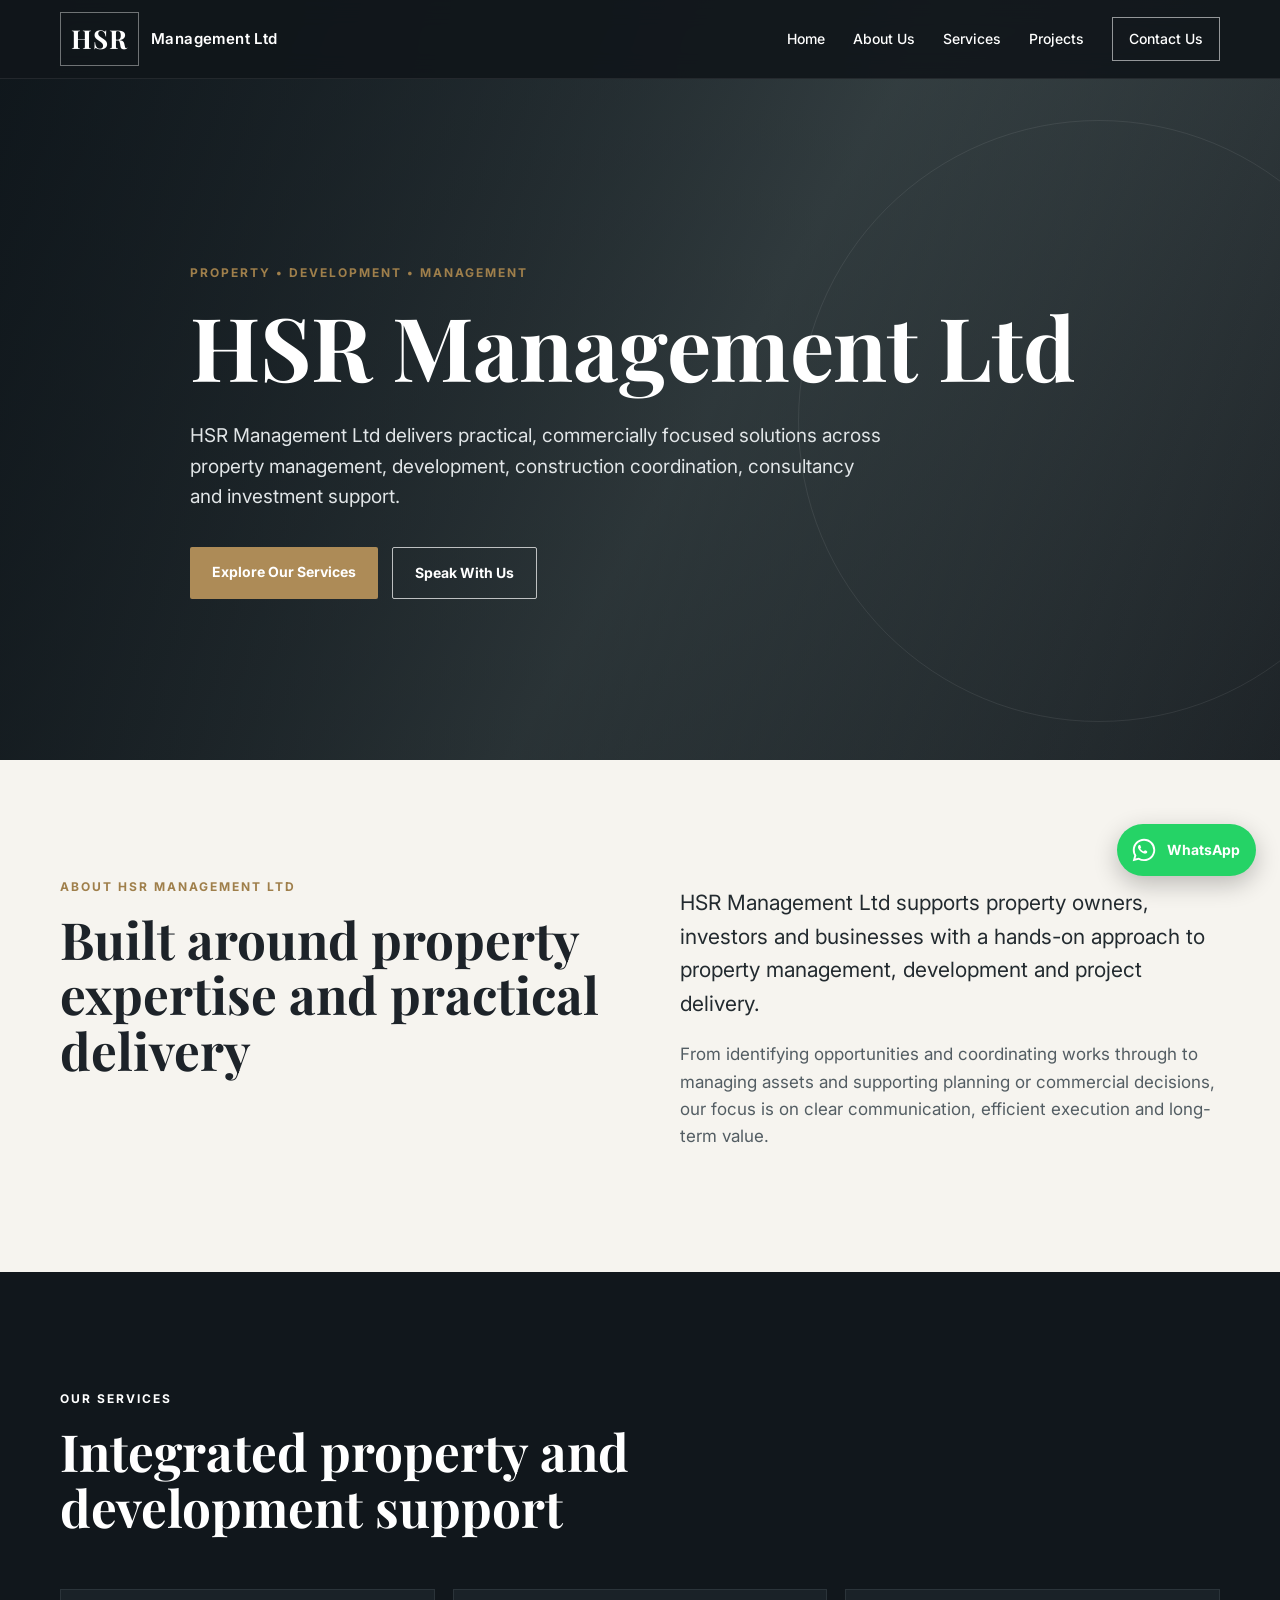
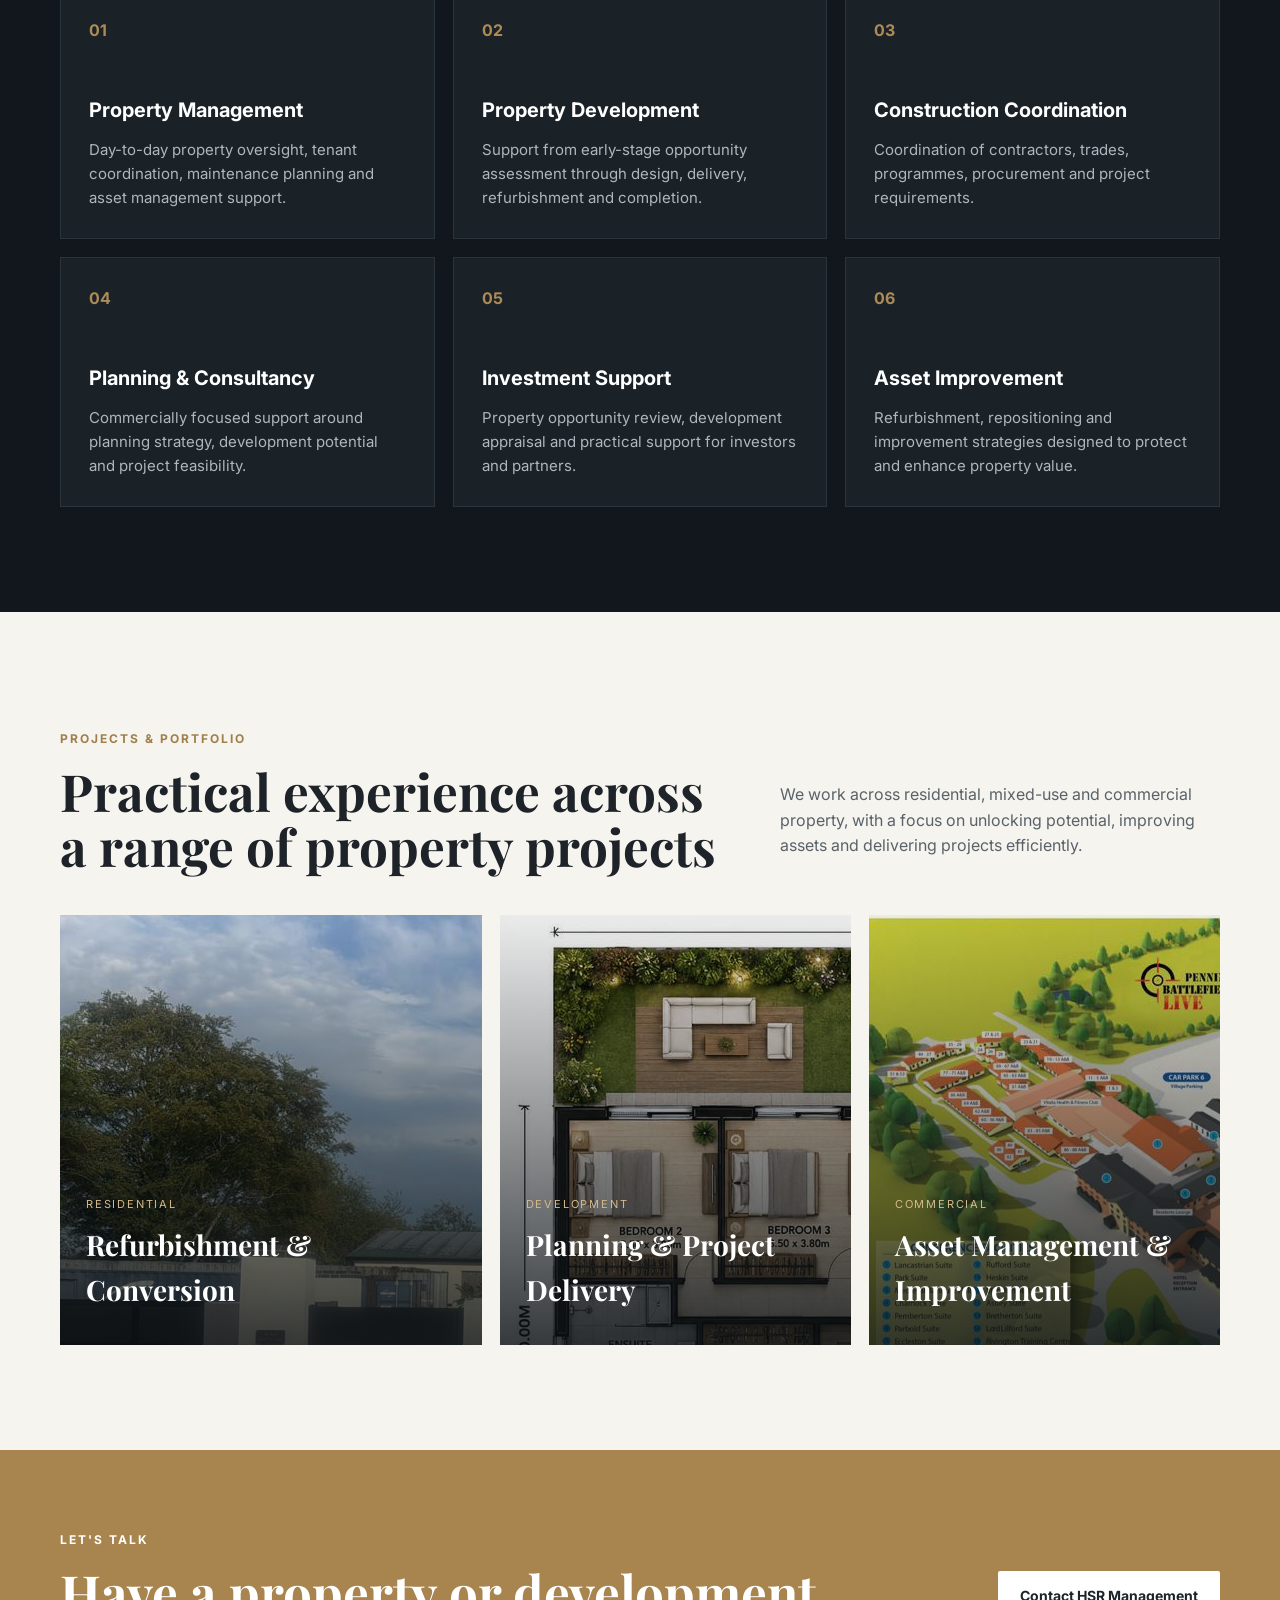
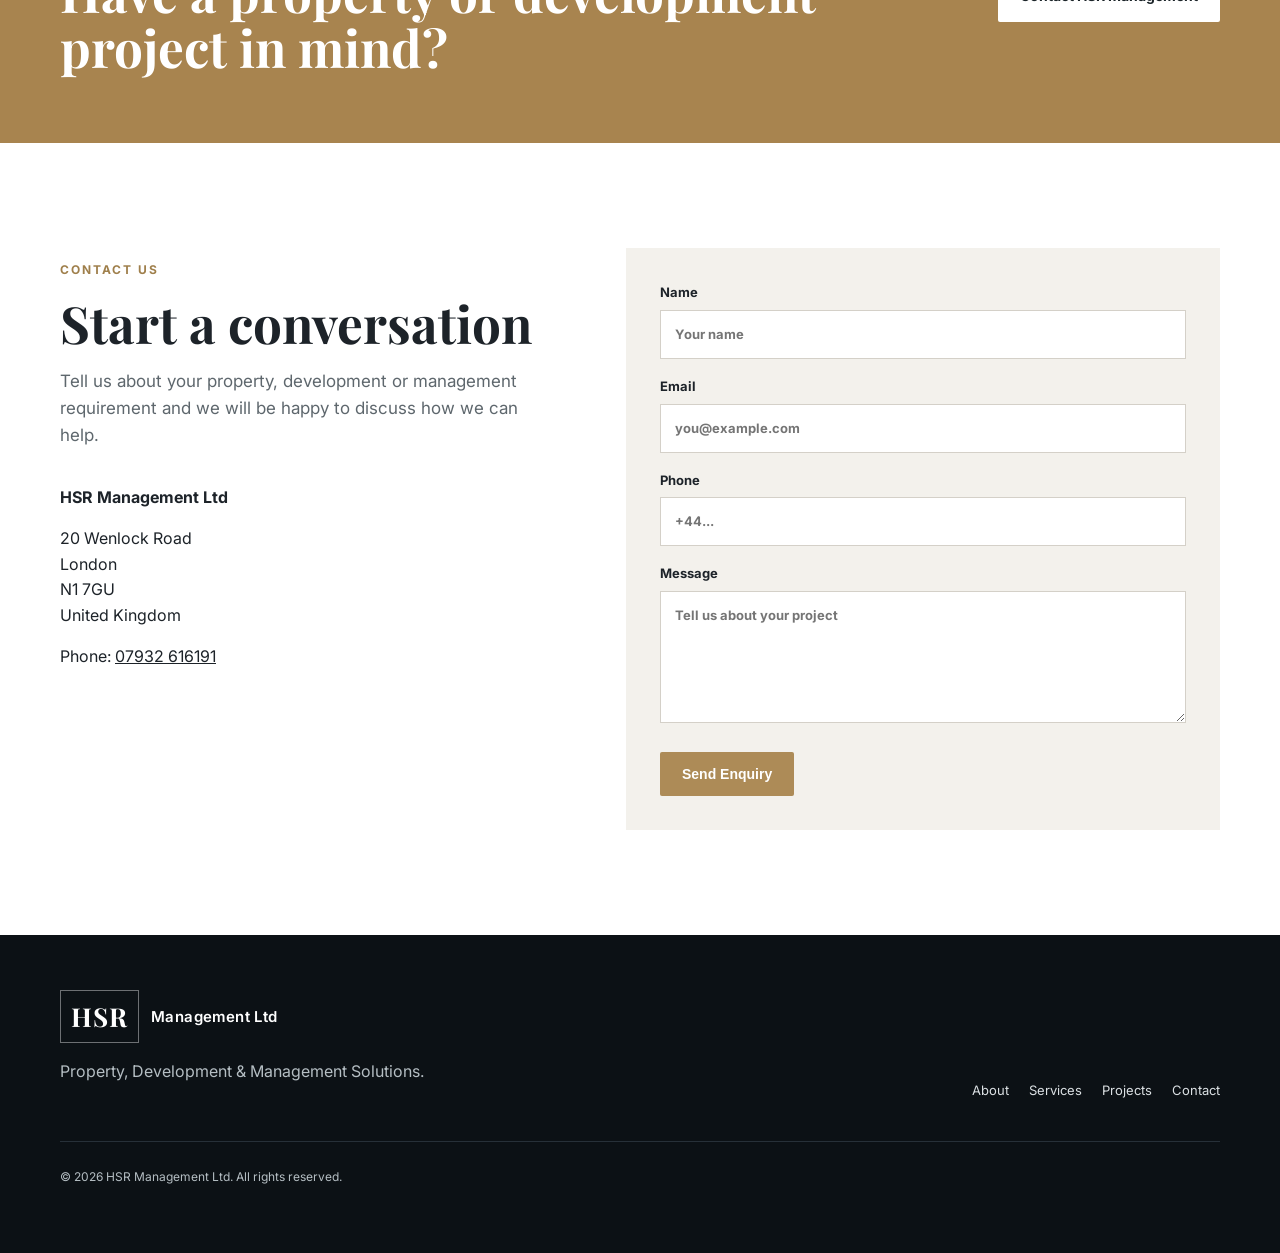
==== index.html @ 00a62949 "HSR website image placement: add tis photo to the planning & project delivery" ====
<!DOCTYPE html>
<html lang="en">
<head>
  <meta charset="UTF-8" />
  <meta name="viewport" content="width=device-width, initial-scale=1.0" />
  <title>HSR Management Ltd | Property, Development & Management Solutions</title>
  <meta name="description" content="HSR Management Ltd provides property management, development, construction coordination, consultancy and investment support across the UK." />
  <link rel="preconnect" href="https://fonts.googleapis.com">
  <link rel="preconnect" href="https://fonts.gstatic.com" crossorigin>
  <link href="https://fonts.googleapis.com/css2?family=Inter:wght@400;500;600;700&family=Playfair+Display:wght@600;700&display=swap" rel="stylesheet">
  <link rel="stylesheet" href="styles.css" />
</head>
<body>
  <header class="site-header">
    <div class="container nav-wrap">
      <a href="#home" class="brand">
        <span class="brand-mark">HSR</span>
        <span class="brand-text">Management Ltd</span>
      </a>
      <button class="menu-toggle" aria-label="Open menu">☰</button>
      <nav class="main-nav">
        <a href="#home">Home</a>
        <a href="#about">About Us</a>
        <a href="#services">Services</a>
        <a href="#projects">Projects</a>
        <a href="#contact" class="nav-cta">Contact Us</a>
      </nav>
    </div>
  </header>

  <main>
    <section id="home" class="hero">
      <div class="hero-overlay"></div>
      <div class="container hero-content">
        <p class="eyebrow">PROPERTY • DEVELOPMENT • MANAGEMENT</p>
        <h1>HSR Management Ltd</h1>
        <p class="hero-copy">
          HSR Management Ltd delivers practical, commercially focused solutions across property management,
          development, construction coordination, consultancy and investment support.
        </p>
        <div class="hero-actions">
          <a href="#services" class="btn btn-primary">Explore Our Services</a>
          <a href="#contact" class="btn btn-secondary">Speak With Us</a>
        </div>
      </div>
    </section>

    <section id="about" class="section section-light">
      <div class="container split">
        <div>
          <p class="section-kicker">ABOUT HSR MANAGEMENT LTD</p>
          <h2>Built around property expertise and practical delivery</h2>
        </div>
        <div class="about-copy">
          <p>
            HSR Management Ltd supports property owners, investors and businesses with a hands-on approach
            to property management, development and project delivery.
          </p>
          <p>
            From identifying opportunities and coordinating works through to managing assets and supporting
            planning or commercial decisions, our focus is on clear communication, efficient execution and
            long-term value.
          </p>
        </div>
      </div>
    </section>

    <section id="services" class="section section-dark">
      <div class="container">
        <p class="section-kicker light">OUR SERVICES</p>
        <h2 class="light">Integrated property and development support</h2>
        <div class="service-grid">
          <article class="card">
            <div class="icon">01</div>
            <h3>Property Management</h3>
            <p>Day-to-day property oversight, tenant coordination, maintenance planning and asset management support.</p>
          </article>
          <article class="card">
            <div class="icon">02</div>
            <h3>Property Development</h3>
            <p>Support from early-stage opportunity assessment through design, delivery, refurbishment and completion.</p>
          </article>
          <article class="card">
            <div class="icon">03</div>
            <h3>Construction Coordination</h3>
            <p>Coordination of contractors, trades, programmes, procurement and project requirements.</p>
          </article>
          <article class="card">
            <div class="icon">04</div>
            <h3>Planning &amp; Consultancy</h3>
            <p>Commercially focused support around planning strategy, development potential and project feasibility.</p>
          </article>
          <article class="card">
            <div class="icon">05</div>
            <h3>Investment Support</h3>
            <p>Property opportunity review, development appraisal and practical support for investors and partners.</p>
          </article>
          <article class="card">
            <div class="icon">06</div>
            <h3>Asset Improvement</h3>
            <p>Refurbishment, repositioning and improvement strategies designed to protect and enhance property value.</p>
          </article>
        </div>
      </div>
    </section>

    <section id="projects" class="section section-light">
      <div class="container">
        <div class="section-heading">
          <div>
            <p class="section-kicker">PROJECTS &amp; PORTFOLIO</p>
            <h2>Practical experience across a range of property projects</h2>
          </div>
          <p>
            We work across residential, mixed-use and commercial property, with a focus on unlocking potential,
            improving assets and delivering projects efficiently.
          </p>
        </div>
        <div class="project-grid">
          <a href="projects/refurbishment-conversion.html" class="project project-one" style="text-decoration:none; color:inherit;">
            <img src="images/1113.jpg" alt="Project - Refurbishment &amp; Conversion" class="project-image" />
            <div class="project-content">
              <span>Residential</span>
              <h3>Refurbishment &amp; Conversion</h3>
            </div>
          </a>
          <a href="projects/planning-project-delivery.html" class="project project-two" style="text-decoration:none; color:inherit;">
            <img src="images/1204.jpg" alt="Project - Planning &amp; Project Delivery" class="project-image" />
            <div class="project-content">
              <span>Development</span>
              <h3>Planning &amp; Project Delivery</h3>
            </div>
          </a>
          <a href="projects/asset-management-improvement.html" class="project project-three" style="text-decoration:none; color:inherit;">
            <img src="images/1200.jpg" alt="Project - Asset Management &amp; Improvement" class="project-image" />
            <div class="project-content">
              <span>Commercial</span>
              <h3>Asset Management &amp; Improvement</h3>
            </div>
          </a>
        </div>
      </div>
    </section>

    <section class="cta-strip">
      <div class="container cta-wrap">
        <div>
          <p class="section-kicker light">LET'S TALK</p>
          <h2 class="light">Have a property or development project in mind?</h2>
        </div>
        <a href="#contact" class="btn btn-white">Contact HSR Management</a>
      </div>
    </section>

    <section id="contact" class="section section-contact">
      <div class="container contact-grid">
        <div>
          <p class="section-kicker">CONTACT US</p>
          <h2>Start a conversation</h2>
          <p class="contact-intro">
            Tell us about your property, development or management requirement and we will be happy to discuss how we can help.
          </p>
          <div class="contact-details">
            <p><strong>HSR Management Ltd</strong></p>
            <p>20 Wenlock Road<br>London<br>N1 7GU<br>United Kingdom</p>
            <p>Phone: <a href="tel:+447932616191">07932 616191</a></p>
          </div>
        </div>
        <form class="contact-form" onsubmit="event.preventDefault(); alert('Thank you. Connect this form to your preferred email service when the domain is live.');">
          <label>
            Name
            <input type="text" name="name" placeholder="Your name" required />
          </label>
          <label>
            Email
            <input type="email" name="email" placeholder="you@example.com" required />
          </label>
          <label>
            Phone
            <input type="tel" name="phone" placeholder="+44..." />
          </label>
          <label>
            Message
            <textarea name="message" rows="5" placeholder="Tell us about your project"></textarea>
          </label>
          <button type="submit" class="btn btn-primary">Send Enquiry</button>
        </form>
      </div>
    </section>
  </main>

  <footer>
    <div class="container footer-wrap">
      <div>
        <div class="brand footer-brand">
          <span class="brand-mark">HSR</span>
          <span class="brand-text">Management Ltd</span>
        </div>
        <p>Property, Development &amp; Management Solutions.</p>
      </div>
      <div class="footer-links">
        <a href="#about">About</a>
        <a href="#services">Services</a>
        <a href="#projects">Projects</a>
        <a href="#contact">Contact</a>
      </div>
      <p class="copyright">© 2026 HSR Management Ltd. All rights reserved.</p>
    </div>
  </footer>

  <a class="whatsapp-float" href="https://wa.me/447704501328?text=Hi%2C%20I%27m%20contacting%20HSR%20Management%20through%20your%20website." target="_blank" rel="noopener noreferrer" aria-label="Chat with HSR Management on WhatsApp">
    <svg viewBox="0 0 32 32" aria-hidden="true" focusable="false">
      <path d="M19.11 17.21c-.26-.13-1.52-.75-1.75-.84-.24-.09-.41-.13-.58.13-.17.26-.67.84-.82 1.01-.15.17-.3.19-.56.06-.26-.13-1.08-.4-2.06-1.27-.76-.68-1.28-1.52-1.43-1.78-.15-.26-.02-.4.11-.53.12-.12.26-.3.39-.45.13-.15.17-.26.26-.43.09-.17.04-.32-.02-.45-.06-.13-.58-1.4-.8-1.92-.21-.5-.43-.43-.58-.44h-.5c-.17 0-.45.06-.69.32-.24.26-.91.89-.91 2.18s.93 2.53 1.06 2.7c.13.17 1.84 2.81 4.46 3.94.62.27 1.11.43 1.49.55.63.2 1.2.17 1.65.1.5-.07 1.52-.62 1.74-1.22.22-.6.22-1.11.15-1.22-.06-.11-.24-.17-.5-.30z"/>
      <path d="M16.02 3.2c-7.08 0-12.82 5.72-12.82 12.78 0 2.25.59 4.44 1.7 6.37L3.1 28.8l6.62-1.74a12.83 12.83 0 0 0 6.29 1.6h.01c7.08 0 12.82-5.72 12.82-12.78S23.1 3.2 16.02 3.2zm0 23.3h-.01a10.64 10.64 0 0 1-5.43-1.49l-.39-.23-3.93 1.03 1.05-3.82-.25-.39a10.57 10.57 0 0 1-1.64-5.66c0-5.84 4.77-10.59 10.63-10.59 2.84 0 5.5 1.1 7.5 3.1a10.5 10.5 0 0 1 3.12 7.49c0 5.84-4.77 10.59-10.65 10.59z"/>
    </svg>
    <span>WhatsApp</span>
  </a>

  <script>
    const toggle = document.querySelector('.menu-toggle');
    const nav = document.querySelector('.main-nav');
    toggle.addEventListener('click', () => nav.classList.toggle('open'));
    document.querySelectorAll('.main-nav a').forEach(a => a.addEventListener('click', () => nav.classList.remove('open')));
  </script>
</body>
</html>
---- styles.css ----
*{box-sizing:border-box}html{scroll-behavior:smooth}body{margin:0;font-family:Inter,Arial,sans-serif;color:#1d2329;background:#f6f4ef;line-height:1.6}.container{width:min(1160px,92%);margin:auto}.site-header{position:fixed;top:0;left:0;right:0;z-index:20;background:rgba(17,22,27,.92);backdrop-filter:blur(12px);border-bottom:1px solid rgba(255,255,255,.08)}.nav-wrap{height:78px;display:flex;align-items:center;justify-content:space-between}.brand{display:flex;align-items:center;gap:12px;text-decoration:none;color:#fff}.brand-mark{font-family:'Playfair Display',serif;font-size:26px;font-weight:700;letter-spacing:1px;border:1px solid rgba(255,255,255,.4);padding:5px 10px}.brand-text{font-size:15px;font-weight:600;letter-spacing:.4px}.main-nav{display:flex;gap:28px;align-items:center}.main-nav a{color:#fff;text-decoration:none;font-size:14px;font-weight:500}.nav-cta{border:1px solid rgba(255,255,255,.55);padding:10px 16px}.menu-toggle{display:none;background:none;border:0;color:#fff;font-size:26px}.hero{min-height:760px;display:flex;align-items:center;position:relative;background:linear-gradient(120deg,#1d2a32,#4d5b5d 55%,#252b2f);overflow:hidden}.hero:after{content:"";position:absolute;width:600px;height:600px;border:1px solid rgba(255,255,255,.08);border-radius:50%;right:-120px;top:120px}.hero-overlay{position:absolute;inset:0;background:linear-gradient(90deg,rgba(10,15,19,.72),rgba(10,15,19,.26))}.hero-content{position:relative;z-index:2;color:#fff;padding-top:90px;max-width:900px}.eyebrow,.section-kicker{font-size:12px;letter-spacing:2px;font-weight:700;color:#9f7f4b;margin-bottom:16px}.hero h1,.section h2,.cta-strip h2{font-family:'Playfair Display',serif;line-height:1.08;margin:0}.hero h1{font-size:clamp(52px,7vw,88px);max-width:900px}.hero-copy{font-size:19px;max-width:700px;color:#e1e5e7;margin:28px 0 34px}.hero-actions{display:flex;gap:14px;flex-wrap:wrap}.btn{display:inline-block;padding:14px 22px;text-decoration:none;font-weight:700;font-size:14px;border-radius:2px;border:0;cursor:pointer}.btn-primary{background:#ad8b57;color:#fff}.btn-secondary{border:1px solid rgba(255,255,255,.7);color:#fff;background:transparent}.btn-white{background:#fff;color:#1b2429}.section{padding:105px 0}.section-light{background:#f6f4ef}.section-dark{background:#11171c}.section h2,.cta-strip h2{font-size:clamp(36px,4vw,56px);max-width:760px}.light{color:#fff}.split{display:grid;grid-template-columns:1fr 1fr;gap:80px;align-items:start}.about-copy{font-size:17px;color:#535d63}.about-copy p:first-child{font-size:21px;color:#222a2f}.service-grid{display:grid;grid-template-columns:repeat(3,1fr);gap:18px;margin-top:54px}.card{background:#1a2228;border:1px solid #2b343a;padding:28px;min-height:250px}.card .icon{color:#ad8b57;font-weight:700;margin-bottom:50px}.card h3{color:#fff;margin:0 0 12px;font-size:20px}.card p{color:#aeb7bc;margin:0;font-size:15px}.section-heading{display:grid;grid-template-columns:1.2fr .8fr;gap:60px;align-items:end;margin-bottom:40px}.section-heading>p{color:#596269;font-size:16px}.project-grid{display:grid;grid-template-columns:1.2fr 1fr 1fr;gap:18px}.project{height:430px;position:relative;overflow:hidden;background-size:cover;background-position:center}.project:before{content:"";position:absolute;inset:0;background:linear-gradient(to top,rgba(10,15,18,.82),rgba(10,15,18,.08))}.project-one{background:linear-gradient(145deg,#6c787e,#2f3b42)}.project-two{background:linear-gradient(145deg,#9b8c78,#4a4844)}.project-three{background:linear-gradient(145deg,#53635d,#24302c)}.project-content{position:absolute;left:26px;right:26px;bottom:24px;color:#fff}.project-content span{font-size:11px;letter-spacing:1.8px;text-transform:uppercase;color:#d4b98b}.project-content h3{font-family:'Playfair Display',serif;font-size:28px;margin:8px 0}.cta-strip{background:#a8844f;padding:68px 0}.cta-wrap{display:flex;align-items:center;justify-content:space-between;gap:30px}.section-contact{background:#fff}.contact-grid{display:grid;grid-template-columns:.9fr 1.1fr;gap:80px}.contact-intro{font-size:17px;color:#5e676d;max-width:500px}.contact-details{margin-top:35px}.contact-details a{color:#1d2329}.contact-form{background:#f3f1ec;padding:34px}.contact-form label{display:block;font-size:13px;font-weight:700;margin-bottom:17px}.contact-form input,.contact-form textarea{width:100%;margin-top:7px;padding:13px 14px;border:1px solid #d4d0c8;background:#fff;font:inherit}.contact-form textarea{resize:vertical}.contact-form button{margin-top:6px}footer{background:#0c1115;color:#b5bec3;padding:55px 0}.footer-wrap{display:grid;grid-template-columns:1fr auto;gap:30px;align-items:end}.footer-brand{margin-bottom:12px}.footer-links{display:flex;gap:20px}.footer-links a{color:#dbe0e3;text-decoration:none;font-size:13px}.copyright{grid-column:1/-1;border-top:1px solid #273038;padding-top:25px;font-size:12px;margin-top:10px}
@media(max-width:800px){.main-nav{position:absolute;top:78px;left:0;right:0;background:#11171c;display:none;flex-direction:column;align-items:flex-start;padding:22px 4%}.main-nav.open{display:flex}.menu-toggle{display:block}.hero{min-height:680px}.split,.section-heading,.contact-grid{grid-template-columns:1fr;gap:32px}.service-grid{grid-template-columns:1fr}.project-grid{grid-template-columns:1fr}.project{height:330px}.cta-wrap{align-items:flex-start;flex-direction:column}.footer-wrap{grid-template-columns:1fr}.footer-links{flex-wrap:wrap}.section{padding:78px 0}}

/* Floating WhatsApp contact button */
.whatsapp-float{position:fixed;right:24px;bottom:24px;z-index:100;display:flex;align-items:center;gap:9px;background:#25D366;color:#fff;text-decoration:none;font-weight:700;font-size:14px;padding:12px 16px 12px 13px;border-radius:999px;box-shadow:0 8px 24px rgba(0,0,0,.24);transition:transform .18s ease,box-shadow .18s ease,background .18s ease}
.whatsapp-float:hover{transform:translateY(-2px);box-shadow:0 12px 28px rgba(0,0,0,.28);background:#20bd5a}
.whatsapp-float:focus-visible{outline:3px solid #fff;outline-offset:3px}
.whatsapp-float svg{width:28px;height:28px;fill:currentColor;flex:0 0 auto}
@media(max-width:600px){.whatsapp-float{right:16px;bottom:16px;padding:12px;border-radius:50%;width:56px;height:56px;justify-content:center}.whatsapp-float span{display:none}.whatsapp-float svg{width:31px;height:31px}}

/* Consolidated gallery styles */
:root{--gallery-columns:repeat(3,1fr)}
@media (max-width:900px){:root{--gallery-columns:repeat(2,1fr)}}
@media (max-width:600px){:root{--gallery-columns:repeat(1,1fr)}}
.gallery-grid{display:grid;grid-template-columns:var(--gallery-columns);gap:20px;width:100%}
.gallery-item{aspect-ratio:4 / 3;overflow:hidden;border-radius:6px;position:relative;display:block}
.gallery-item img{width:100%;height:100%;object-fit:cover;display:block;border-radius:inherit}
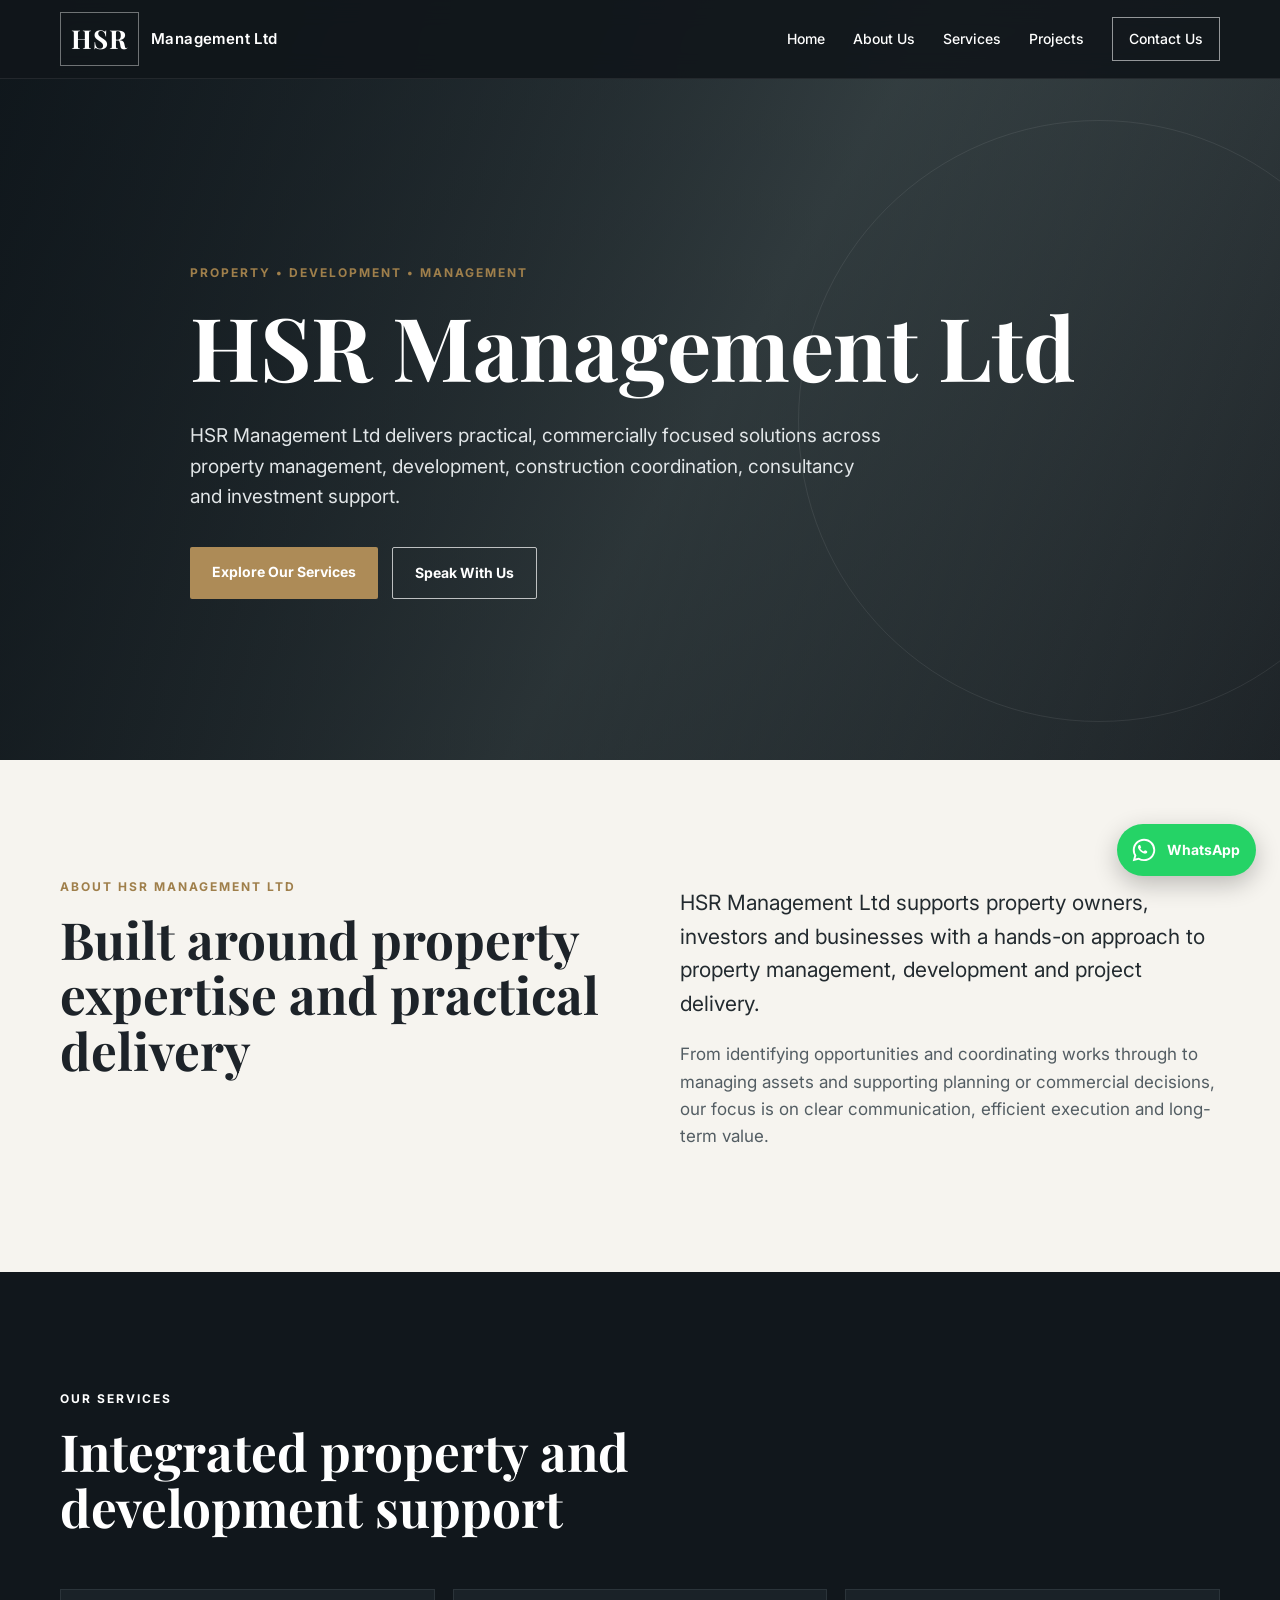
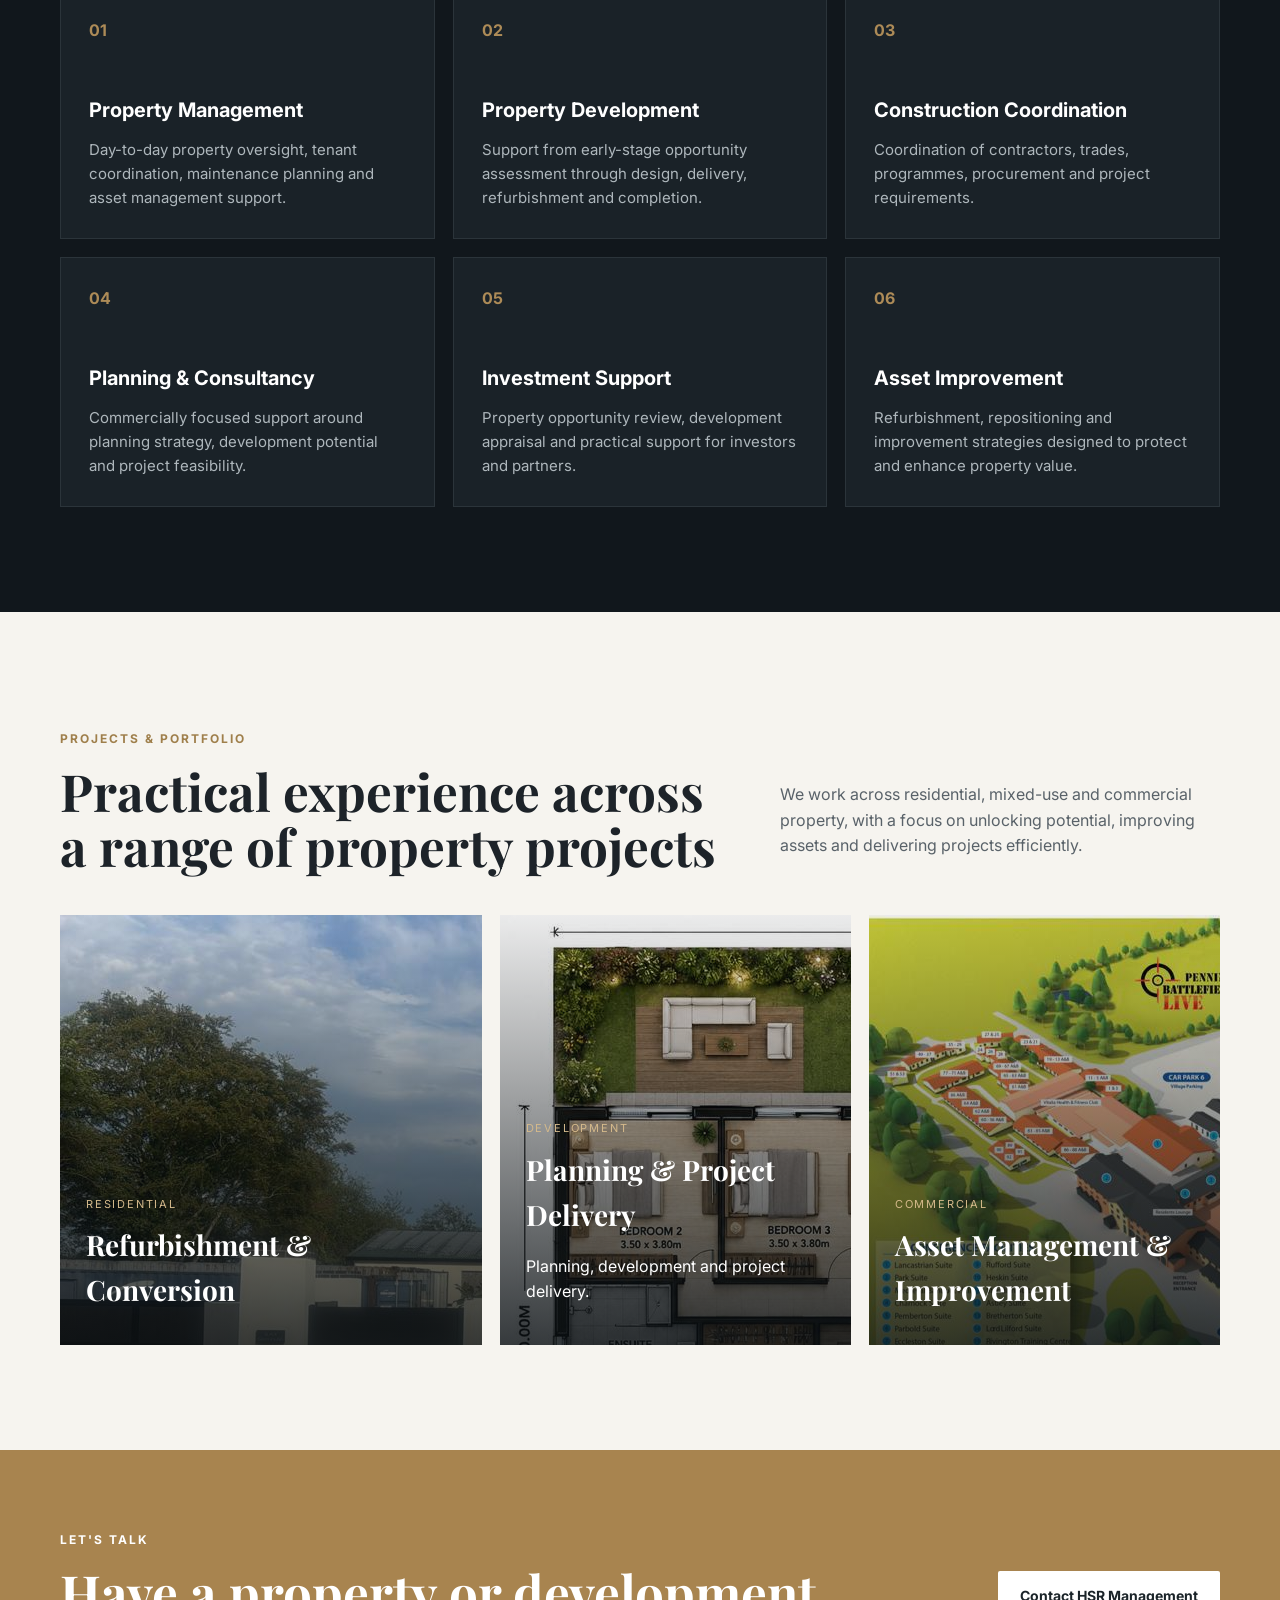
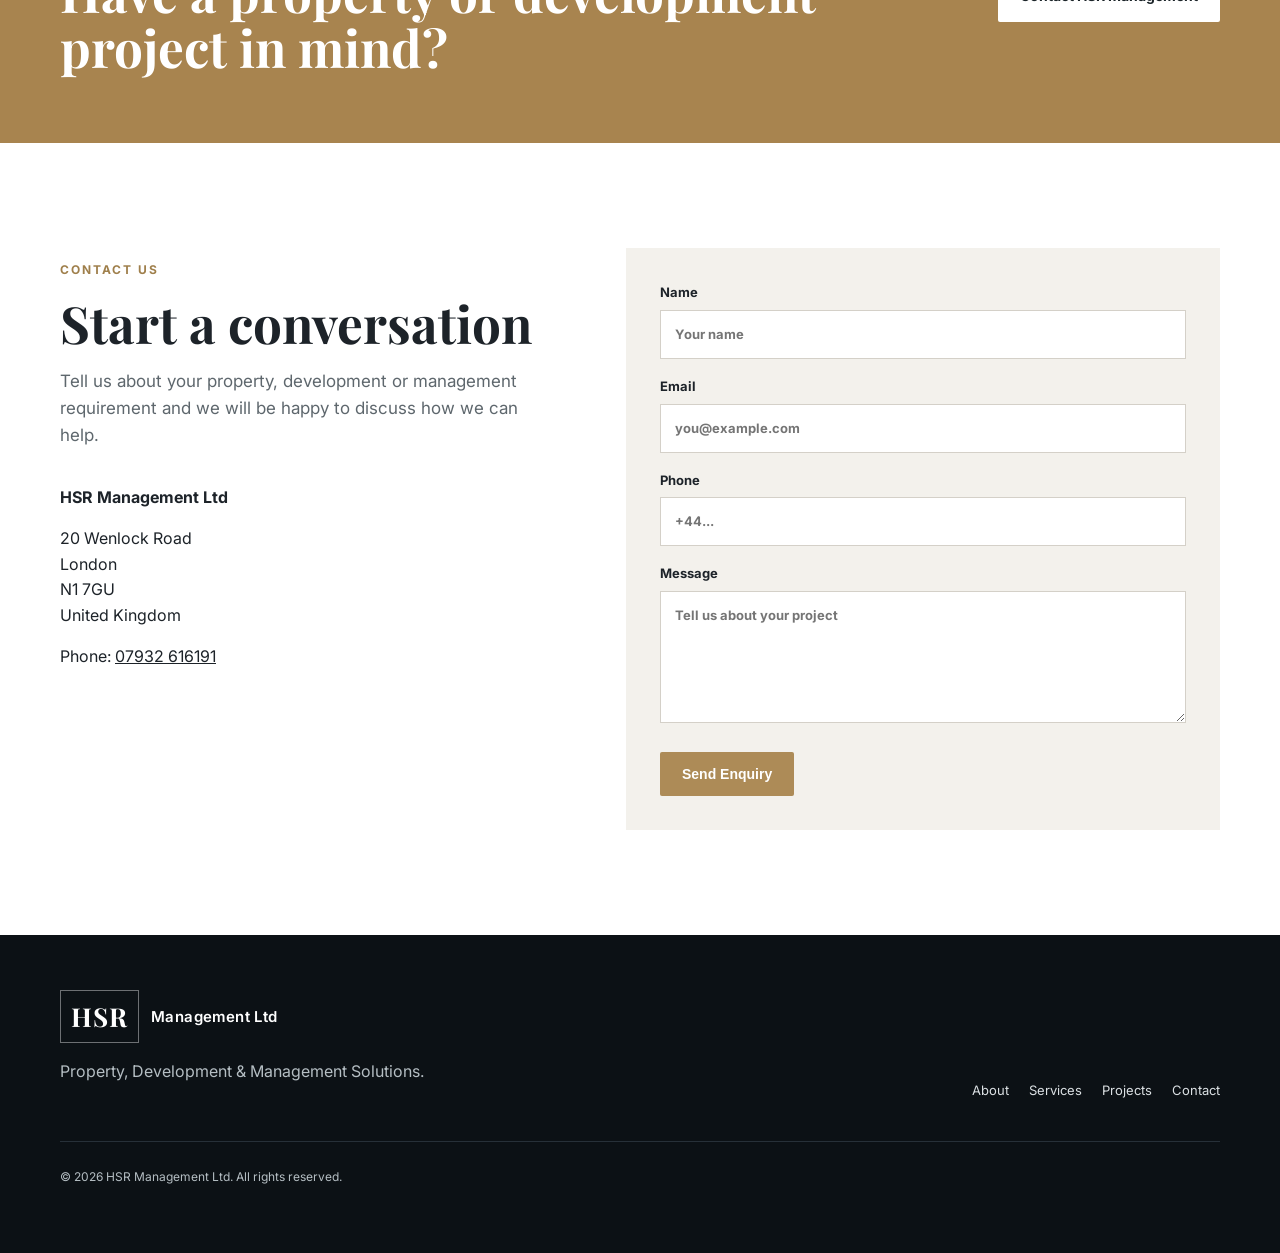
==== commit a8323f3d: "HSR website: Update the description text of the 'Planning & Project Delivery' card on the homepage t" ====
--- a/index.html
+++ b/index.html
@@ -126,9 +126,13 @@
           </a>
           <a href="projects/planning-project-delivery.html" class="project project-two" style="text-decoration:none; color:inherit;">
             <img src="images/1204.jpg" alt="Project - Planning &amp; Project Delivery" class="project-image" />
+            <img src="images/1211.jpg" alt="Project - Planning &amp; Project Delivery" class="project-image" />
+            <img src="images/1220.jpg" alt="Project - Planning &amp; Project Delivery" class="project-image" />
+            <img src="images/1224.jpg" alt="Project - Planning &amp; Project Delivery" class="project-image" />
             <div class="project-content">
               <span>Development</span>
               <h3>Planning &amp; Project Delivery</h3>
+              <p>Planning, development and project delivery.</p>
             </div>
           </a>
           <a href="projects/asset-management-improvement.html" class="project project-three" style="text-decoration:none; color:inherit;">
